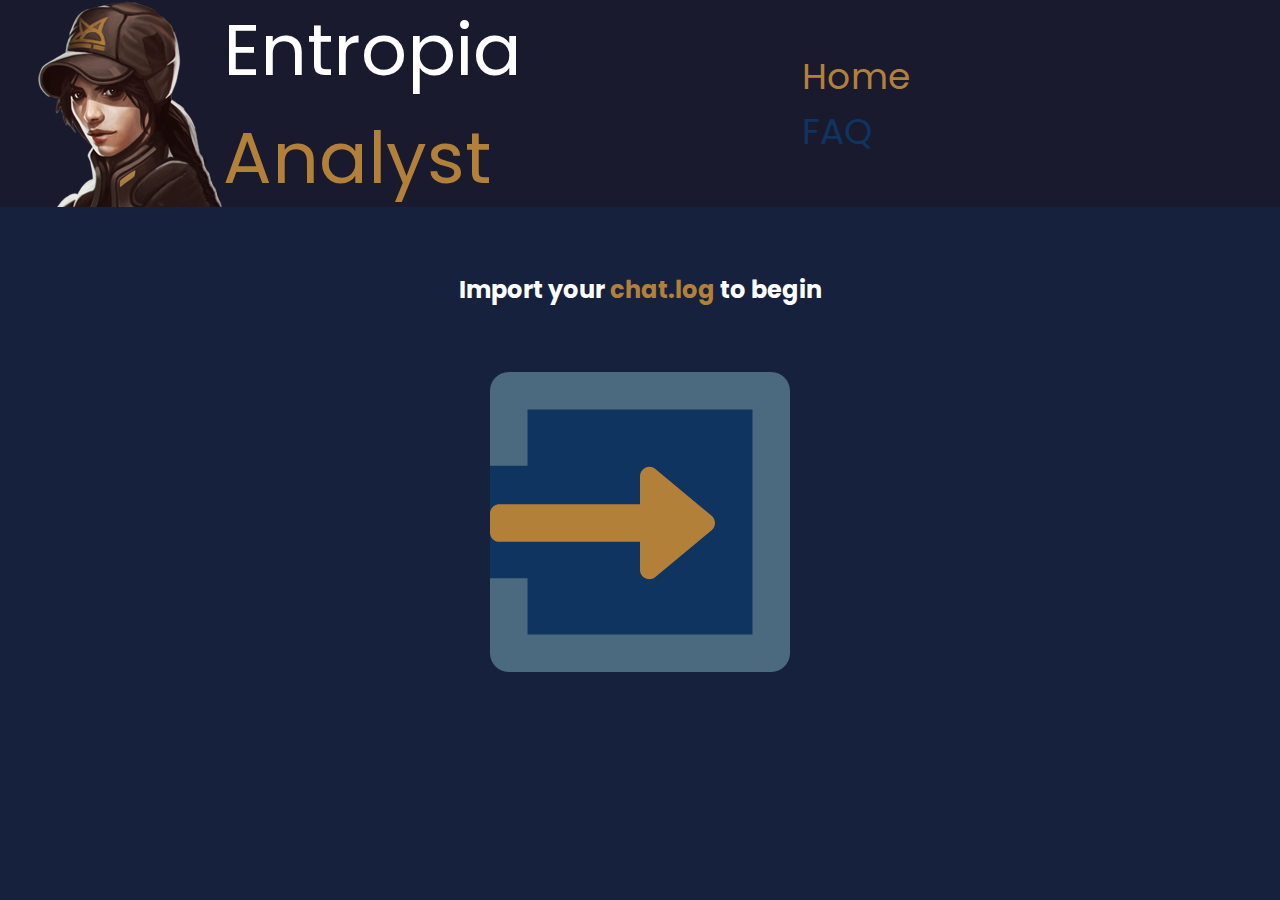
==== index.html @ 2594cc9a "Add file explorer and parser" ====
<!DOCTYPE html>
<html lang="en">
<head>
    <meta charset="UTF-8">
    <meta http-equiv="X-UA-Compatible" content="IE=edge">
    <meta name="viewport" content="width=device-width, initial-scale=1.0">
    <link rel="stylesheet" href="css/style.css">
    <link rel="stylesheet" href="css/animations.css">
    <title>Entropia Analyst</title>
</head>
    <body>
        <header class="darkest">
            <img src="img/logo.png" id="logo"><div id="logo-text">Entropia <span class="accent">Analyst</span></div>
            <nav>
                <ul id="nav-links">
                    <li><a href="#" class="accent">Home</a></li>
                    <li><a href="#">FAQ</a></li>
                </ul>
            </nav>
        </header>
        <center>
            <h2 id="slogan">Import your <span class="accent">chat.log</span> to begin</h2>
            <div id="import" class="inactive">
                <input type="file" accept=".log" id="files" style="display:none" onchange="handleFiles(this.files)"> 
                <img src="img/import_outline.svg" id="importA1">
                <img src="img/import_arrow.svg" id="importB1">
            </div>
        </center>

        <script src="scripts/home.js"></script>
    </body>
</html>
---- css/style.css ----
@import url('https://fonts.googleapis.com/css2?family=Poppins:wght@200&display=swap');

:root {
    --light: #0F3460;
    --dark: #16213E;
    --darkest: #1A1A2E;
    --accent: #B3803A;
    --wolf: #607D8B;
}

* {
    box-sizing: border-box;
    margin: 0;
    padding: 0;
}

body {
    font-family: 'Poppins', sans-serif;
    background-color: var(--dark);
}
  
h2 {
    color: white;
}

header {
    display: flex;
    align-items: center;
    padding-left: 38px;
    height: 207px;
}

ul {
    list-style: none;
}
  
li a {
    font-size: 36px;
    color: var(--light);
    text-align: center;
    text-decoration: none;
}

nav {
    margin-left: auto;
}

.darkest {
    background-color: var(--darkest);
}

.accent {
    color: var(--accent);
}

.inactive {
    transition: all 0.3s ease 0s;
    background-color: var(--light);
}

#nav-links li {
    display: inline-block;
    padding-right: 150px;
}

#nav-links li a {
    transition: all 0.3s ease 0s;
}

#nav-links li a:hover {
    transition: all 0.3s ease 0s;
    color: var(--accent);
}

#logo-text {
    font-size: 72px;
    color: white;
}

#slogan {
    margin-top: 65px;
    margin-bottom: 65px;
}

#import {
    width: 300px;
    height: 300px;
    border-radius: 20px;
    position: relative;
    transition: all 0.3s ease 0s;
}

#import:hover {
    cursor: pointer;
    transition: all 0.3s ease 0s;
    background-color: var(--dark);
}

/* Vector */
#importA1 { position:absolute; top: 0px; left: 0px; z-index: 1; opacity: 0.75; }
#importB1 { position:absolute; top: 93.75px; left: 0px; z-index: 2; }
---- css/animations.css ----
@keyframes flickerAnimation {
    0%   { opacity:1; }
    40%  { opacity:0; }
    100% { opacity:1; }
}

@-o-keyframes flickerAnimation {
    0%   { opacity:1; }
    40%  { opacity:0; }
    100% { opacity:1; }
}

@-moz-keyframes flickerAnimation 
    0%   { opacity:1; }
    40%  { opacity:0; }
    100% { opacity:1; }
}

@-webkit-keyframes flickerAnimation {
    0%   { opacity:1; }
    40%  { opacity:0; }
    100% { opacity:1; }
}

.animate-loading {
     -webkit-animation: flickerAnimation 1.75s infinite;
     -moz-animation: flickerAnimation 1.75s infinite;
     -o-animation: flickerAnimation 1.75s infinite;
      animation: flickerAnimation 1.75s infinite;
}
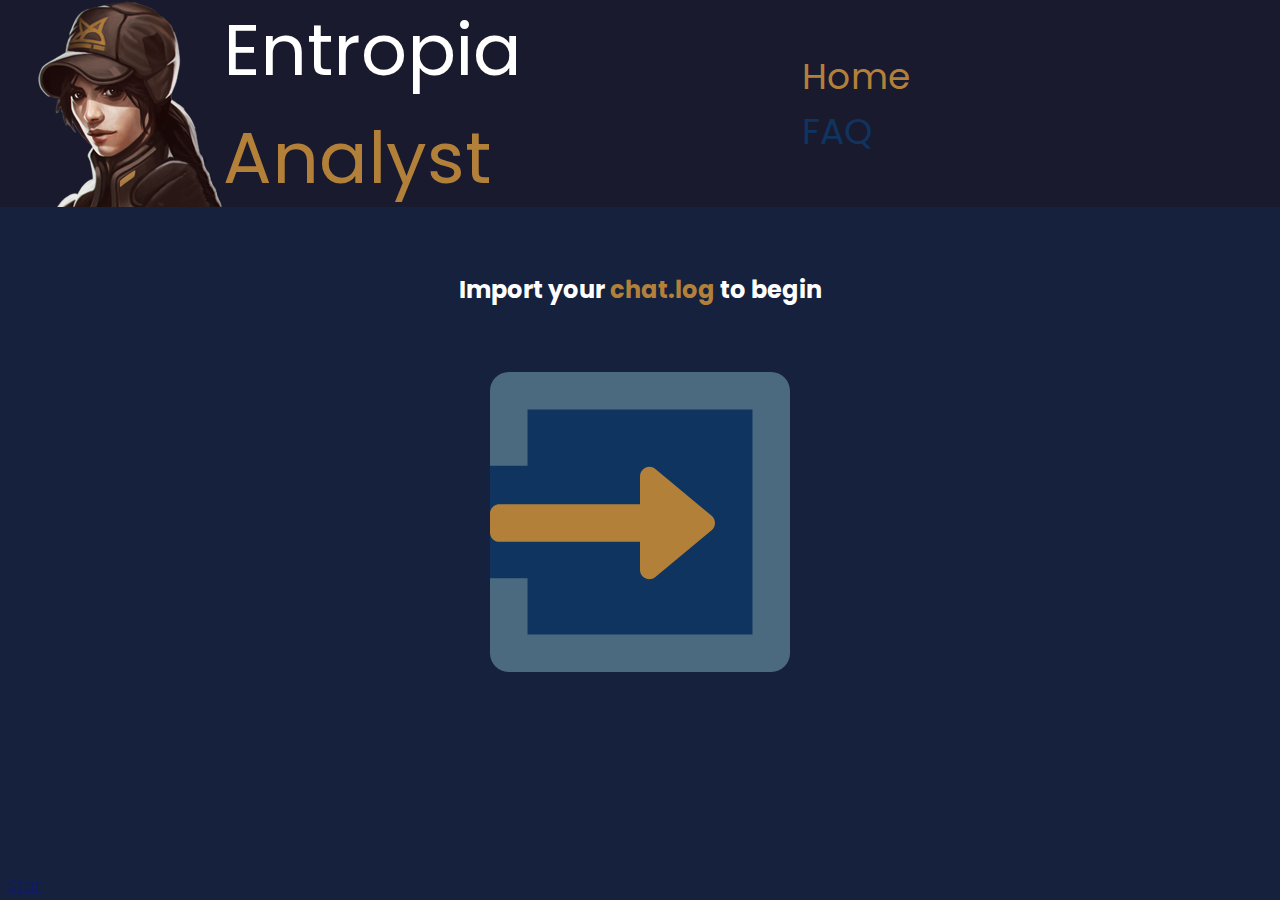
==== commit f4603435: "Add floating footer" ====
--- a/index.html
+++ b/index.html
@@ -4,13 +4,18 @@
     <meta charset="UTF-8">
     <meta http-equiv="X-UA-Compatible" content="IE=edge">
     <meta name="viewport" content="width=device-width, initial-scale=1.0">
-    <link rel="stylesheet" href="css/style.css">
-    <link rel="stylesheet" href="css/animations.css">
+    <!--<link rel="stylesheet" href="src/css/vendor/Chart.min.css">-->
+    <link rel="stylesheet" href="src/css/style.css">
+    <link rel="stylesheet" href="src/css/animations.css">
     <title>Entropia Analyst</title>
+
+    <!--<script src="src/scripts/vendor/Chart.min.js" defer></script>-->
+    <script async defer src="https://buttons.github.io/buttons.js"></script>
+    <script type="module" src="src/scripts/home.js" defer></script>
 </head>
     <body>
         <header class="darkest">
-            <img src="img/logo.png" id="logo"><div id="logo-text">Entropia <span class="accent">Analyst</span></div>
+            <img src="src/img/logo.png" id="logo"><div id="logo-text">Entropia <span class="accent">Analyst</span></div>
             <nav>
                 <ul id="nav-links">
                     <li><a href="#" class="accent">Home</a></li>
@@ -20,13 +25,19 @@
         </header>
         <center>
             <h2 id="slogan">Import your <span class="accent">chat.log</span> to begin</h2>
-            <div id="import" class="inactive">
-                <input type="file" accept=".log" id="files" style="display:none" onchange="handleFiles(this.files)"> 
-                <img src="img/import_outline.svg" id="importA1">
-                <img src="img/import_arrow.svg" id="importB1">
-            </div>
+            <!--<h2 id="slogan">Showing <span class="accent">2</span> skills since <span class="accent">2021-09-18</span></h2>-->
+            <section id="import" class="inactive">
+                <input type="file" accept=".log" id="files" style="display:none"> 
+                <img src="src/img/import_outline.svg" id="importA1">
+                <img src="src/img/import_arrow.svg" id="importB1">
+            </section>
+            <section id="analysis">
+                <!--<div id="chart"><canvas id="canvas"></canvas></div>-->
+                <div id="skills"></div>
+            </section>
+            <section id="social">
+                <a class="github-button" href="https://github.com/bayrock/Entropia-Analyst" data-color-scheme="no-preference: dark_high_contrast; light: light; dark: dark;" data-size="large" aria-label="Star bayrock/Entropia-Analyst on GitHub">Star</a>
+            </section>
         </center>
-
-        <script src="scripts/home.js"></script>
     </body>
 </html>--- a/src/css/style.css
+++ b/src/css/style.css
@@ -0,0 +1,150 @@
+@import url('https://fonts.googleapis.com/css2?family=Poppins:wght@200&display=swap');
+
+:root {
+    --light: #0F3460;
+    --dark: #16213E;
+    --darkest: #1A1A2E;
+    --darkest80: #1A1A2E80;
+    --accent: #B3803A;
+    --wolf: #607D8B;
+}
+
+* {
+    box-sizing: border-box;
+    margin: 0;
+    padding: 0;
+}
+
+body {
+    font-family: 'Poppins';
+    background-color: var(--dark);
+}
+  
+h2 {
+    color: white;
+}
+
+header {
+    display: flex;
+    align-items: center;
+    padding-left: 38px;
+    height: 207px;
+}
+
+ul {
+    list-style: none;
+}
+  
+li a {
+    font-size: 36px;
+    color: var(--light);
+    text-align: center;
+    text-decoration: none;
+}
+
+nav {
+    margin-left: auto;
+}
+
+.darkest {
+    background-color: var(--darkest);
+}
+
+.accent {
+    color: var(--accent);
+}
+
+.inactive {
+    transition: all 0.3s ease 0s;
+    background-color: var(--light);
+}
+
+.skill-well {
+    width: 700px;
+    height: 100px;
+    padding: 25px 30px;
+    margin: 32.5px 0px 15px 0px;
+    /*background-color: var(--darkest80);*/
+    /*background: linear-gradient(90deg, var(--darkest80) 75%, var(--light) 25%);*/
+}
+
+.skill-icon {
+    width: 50px;
+    height: 50px;
+    float: left;
+    border: 1px solid var(--accent);
+    box-sizing: border-box;
+    border-radius: 25px;
+}
+
+.skill-label {
+    float: left;
+    padding-top: 5px;
+    padding-left: 20px;
+    font-weight: 600;
+    font-size: 22px;
+    color: var(--accent);
+}
+
+.skill-gain {
+    float: right;
+    padding-top: 5px;
+    font-size: 22px;
+    color: var(--wolf);
+}
+
+#nav-links li {
+    display: inline-block;
+    padding-right: 150px;
+}
+
+#nav-links li a {
+    transition: all 0.3s ease 0s;
+}
+
+#nav-links li a:hover {
+    transition: all 0.3s ease 0s;
+    color: var(--accent);
+}
+
+#logo-text {
+    font-size: 72px;
+    color: white;
+}
+
+#slogan {
+    margin-top: 65px;
+}
+
+#social {
+    position: fixed;
+    bottom: 0;
+    /*right: 0;*/
+    padding-left: 8px;
+    padding-bottom: 2px;
+    /*padding-right: 6px;*/
+    opacity: 0.2;
+}
+
+#chart { 
+    width: 50%;
+}
+
+#import {
+    width: 300px;
+    height: 300px;
+    border-radius: 20px;
+    position: relative;
+    margin-top: 65px;
+    transition: all 0.3s ease 0s;
+}
+
+#import:hover {
+    cursor: pointer;
+    transition: all 0.3s ease 0s;
+    background-color: var(--dark);
+}
+
+/* Vector */
+#importA1 { position:absolute; top: 0px; left: 0px; z-index: 1; opacity: 0.75; }
+#importB1 { position:absolute; top: 93.75px; left: 0px; z-index: 2; }--- a/src/css/animations.css
+++ b/src/css/animations.css
@@ -0,0 +1,30 @@
+@keyframes flickerAnimation {
+    0%   { opacity:1; }
+    40%  { opacity:0; }
+    100% { opacity:1; }
+}
+
+@-o-keyframes flickerAnimation {
+    0%   { opacity:1; }
+    40%  { opacity:0; }
+    100% { opacity:1; }
+}
+
+@-moz-keyframes flickerAnimation 
+    0%   { opacity:1; }
+    40%  { opacity:0; }
+    100% { opacity:1; }
+}
+
+@-webkit-keyframes flickerAnimation {
+    0%   { opacity:1; }
+    40%  { opacity:0; }
+    100% { opacity:1; }
+}
+
+.animate-loading {
+     -webkit-animation: flickerAnimation 1.75s infinite;
+     -moz-animation: flickerAnimation 1.75s infinite;
+     -o-animation: flickerAnimation 1.75s infinite;
+      animation: flickerAnimation 1.75s infinite;
+}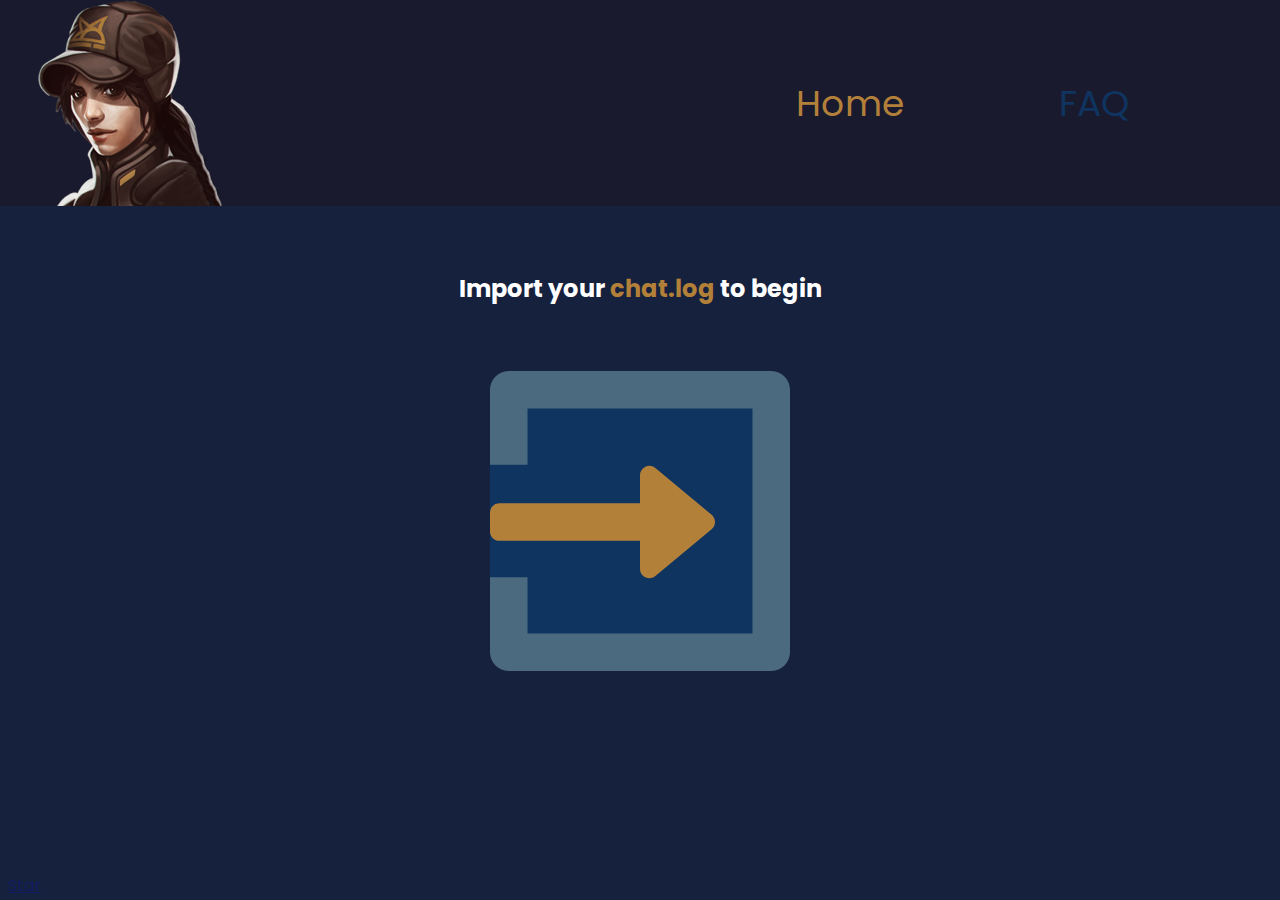
==== commit 5b3b90ae: "Implement responsive styling" ====
--- a/index.html
+++ b/index.html
@@ -15,16 +15,16 @@
 </head>
     <body>
         <header class="darkest">
-            <img src="src/img/logo.png" id="logo"><div id="logo-text">Entropia <span class="accent">Analyst</span></div>
+            <img src="src/img/logo.png" id="logo"><div id="logo-text" class="no-select">Entropia <span class="accent">Analyst</span></div>
             <nav>
-                <ul id="nav-links">
+                <ul id="nav-links" class="no-select">
                     <li><a href="#" class="accent">Home</a></li>
                     <li><a href="#">FAQ</a></li>
                 </ul>
             </nav>
         </header>
-        <center>
-            <h2 id="slogan">Import your <span class="accent">chat.log</span> to begin</h2>
+        <main>
+            <h2 id="slogan" class="no-select">Import your <span class="accent">chat.log</span> to begin</h2>
             <!--<h2 id="slogan">Showing <span class="accent">2</span> skills since <span class="accent">2021-09-18</span></h2>-->
             <section id="import" class="inactive">
                 <input type="file" accept=".log" id="files" style="display:none"> 
@@ -35,9 +35,9 @@
                 <!--<div id="chart"><canvas id="canvas"></canvas></div>-->
                 <div id="skills"></div>
             </section>
-            <section id="social">
-                <a class="github-button" href="https://github.com/bayrock/Entropia-Analyst" data-color-scheme="no-preference: dark_high_contrast; light: light; dark: dark;" data-size="large" aria-label="Star bayrock/Entropia-Analyst on GitHub">Star</a>
-            </section>
-        </center>
+        </main>
+        <footer>
+            <a class="github-button" href="https://github.com/bayrock/Entropia-Analyst" data-color-scheme="no-preference: dark_high_contrast; light: light; dark: dark;" data-size="large" aria-label="Star bayrock/Entropia-Analyst on GitHub">Star</a>
+        </footer>
     </body>
 </html>--- a/src/css/style.css
+++ b/src/css/style.css
@@ -28,7 +28,15 @@
     display: flex;
     align-items: center;
     padding-left: 38px;
-    height: 207px;
+    height: auto; /*207px*/
+    width: auto;
+}
+
+main {
+    display: flex;
+    flex-direction: column;
+    align-items: center;
+    align-content: center;
 }
 
 ul {
@@ -46,6 +54,16 @@
     margin-left: auto;
 }
 
+footer {
+    position: fixed;
+    bottom: 0;
+    /*right: 0;*/
+    padding-left: 8px;
+    padding-bottom: 2px;
+    /*padding-right: 6px;*/
+    opacity: 0.2;
+}
+
 .darkest {
     background-color: var(--darkest);
 }
@@ -57,6 +75,10 @@
 .inactive {
     transition: all 0.3s ease 0s;
     background-color: var(--light);
+}
+
+.no-select {
+    user-select: none;
 }
 
 .skill-well {
@@ -113,17 +135,8 @@
 }
 
 #slogan {
+    text-align: center;
     margin-top: 65px;
-}
-
-#social {
-    position: fixed;
-    bottom: 0;
-    /*right: 0;*/
-    padding-left: 8px;
-    padding-bottom: 2px;
-    /*padding-right: 6px;*/
-    opacity: 0.2;
 }
 
 #chart { 
@@ -147,4 +160,53 @@
 
 /* Vector */
 #importA1 { position:absolute; top: 0px; left: 0px; z-index: 1; opacity: 0.75; }
-#importB1 { position:absolute; top: 93.75px; left: 0px; z-index: 2; }+#importB1 { position:absolute; top: 93.75px; left: 0px; z-index: 2; }
+
+/* iPad Pro and below */
+@media only screen and (max-width: 1300px) {
+    nav {
+        overflow: hidden;
+    }
+
+    #logo-text {
+        display: none;
+    }
+}
+
+/* Below iPad */
+@media only screen and (max-width: 710px) {
+    .skill-well {
+        width: 100vw;
+        overflow: hidden;
+    }
+
+    .skill-label {
+        font-size: 14px;
+    }
+
+    .skill-label,
+    .skill-gain {
+        float: none;
+        padding-top: 0px;
+    }
+
+    .skill-icon {
+        margin-right: 10px;
+    }
+}
+
+/* iPhone 5 5/SE and below */
+@media only screen and (max-width: 330px) {
+    header {
+        padding-left: 10px;
+    }
+
+    li a {
+        font-size: 24px;
+    }
+
+    #import {
+        transform: scale(0.7);
+        margin-top: 0px;
+    }
+}
--- a/src/css/animations.css
+++ b/src/css/animations.css
@@ -10,7 +10,7 @@
     100% { opacity:1; }
 }
 
-@-moz-keyframes flickerAnimation 
+@-moz-keyframes flickerAnimation {
     0%   { opacity:1; }
     40%  { opacity:0; }
     100% { opacity:1; }
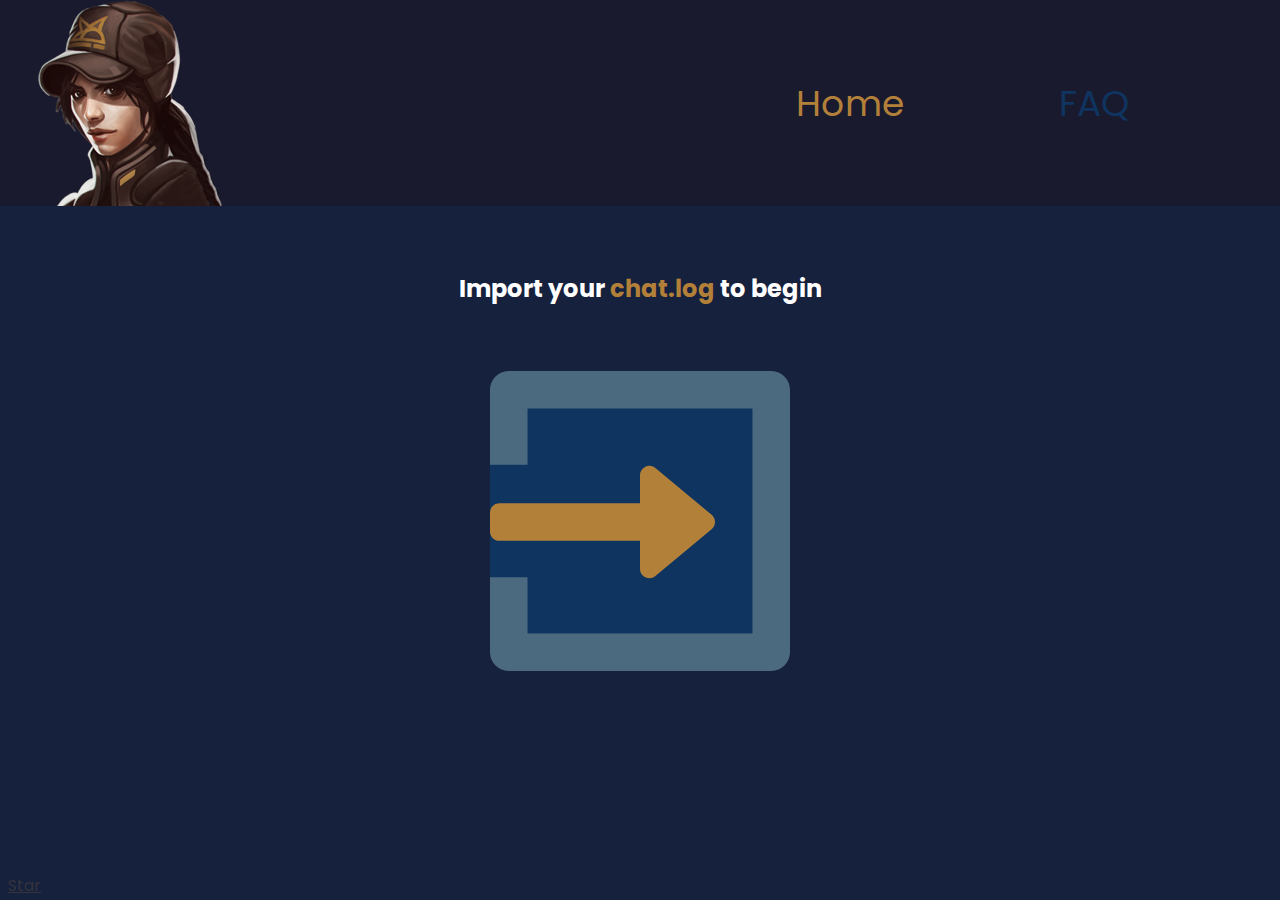
==== commit 3ba292ef: "Implement FAQ functionality" ====
--- a/index.html
+++ b/index.html
@@ -4,12 +4,13 @@
     <meta charset="UTF-8">
     <meta http-equiv="X-UA-Compatible" content="IE=edge">
     <meta name="viewport" content="width=device-width, initial-scale=1.0">
-    <!--<link rel="stylesheet" href="src/css/vendor/Chart.min.css">-->
-    <link rel="stylesheet" href="src/css/style.css">
-    <link rel="stylesheet" href="src/css/animations.css">
+    <link rel="stylesheet" href="src/css/shared.css">
+    <link rel="stylesheet" href="src/css/home.css">
+    <!-- <link rel="stylesheet" href="src/css/animations.css"> -->
+    <!-- <link rel="stylesheet" href="src/css/vendor/Chart.min.css"> -->
     <title>Entropia Analyst</title>
 
-    <!--<script src="src/scripts/vendor/Chart.min.js" defer></script>-->
+    <!-- <script src="src/scripts/vendor/Chart.min.js" defer></script> -->
     <script async defer src="https://buttons.github.io/buttons.js"></script>
     <script type="module" src="src/scripts/home.js" defer></script>
 </head>
@@ -19,20 +20,20 @@
             <nav>
                 <ul id="nav-links" class="no-select">
                     <li><a href="#" class="accent">Home</a></li>
-                    <li><a href="#">FAQ</a></li>
+                    <li><a href="faq.html#question1">FAQ</a></li>
                 </ul>
             </nav>
         </header>
         <main>
             <h2 id="slogan" class="no-select">Import your <span class="accent">chat.log</span> to begin</h2>
-            <!--<h2 id="slogan">Showing <span class="accent">2</span> skills since <span class="accent">2021-09-18</span></h2>-->
+            <!-- <h2 id="slogan">Showing <span class="accent">2</span> skills since <span class="accent">2021-09-18</span></h2> -->
             <section id="import" class="inactive">
                 <input type="file" accept=".log" id="files" style="display:none"> 
-                <img src="src/img/import_outline.svg" id="importA1">
-                <img src="src/img/import_arrow.svg" id="importB1">
+                <img src="src/img/import_outline.svg" id="import-outline">
+                <img src="src/img/import_arrow.svg" id="import-arrow">
             </section>
             <section id="analysis">
-                <!--<div id="chart"><canvas id="canvas"></canvas></div>-->
+                <!-- <div id="chart"><canvas id="canvas"></canvas></div> -->
                 <div id="skills"></div>
             </section>
         </main>
--- a/src/css/shared.css
+++ b/src/css/shared.css
@@ -0,0 +1,126 @@
+@import url('https://fonts.googleapis.com/css2?family=Poppins:wght@200&display=swap');
+
+:root {
+    --light: #0F3460;
+    --dark: #16213E;
+    --darkest: #1A1A2E;
+    --darkest80: #1A1A2E80;
+    --accent: #B3803A;
+    --wolf: #607D8B;
+}
+
+* {
+    box-sizing: inherit;
+    margin: 0;
+    padding: 0;
+}
+
+html {
+    box-sizing: border-box;
+}
+
+body {
+    font-family: 'Poppins';
+    background-color: var(--dark);
+}
+
+header {
+    display: flex;
+    align-items: center;
+    padding-left: 38px;
+    height: auto; /* 207px */
+    width: auto;
+}
+
+a {
+    color: var(--accent)
+}
+
+nav {
+    margin-left: auto;
+}
+
+main {
+    display: flex;
+    flex-direction: column;
+    align-items: center;
+    justify-content: center;
+}
+
+h2, p {
+    color: white;
+}
+
+ul {
+    list-style: none;
+}
+  
+li a {
+    font-size: 36px;
+    color: var(--light);
+    text-align: center;
+    text-decoration: none;
+}
+
+footer {
+    position: fixed;
+    bottom: 0;
+    /* right: 0; */
+    padding-left: 8px;
+    padding-bottom: 2px;
+    /* padding-right: 6px; */
+    opacity: 0.2;
+}
+
+.darkest {
+    background-color: var(--darkest);
+}
+
+.accent {
+    color: var(--accent);
+}
+
+.no-select {
+    user-select: none;
+}
+
+#nav-links li {
+    display: inline-block;
+    padding-right: 150px;
+}
+
+#nav-links li a {
+    transition: all 0.3s ease 0s;
+}
+
+#nav-links li a:hover {
+    transition: all 0.3s ease 0s;
+    color: var(--accent);
+}
+
+#logo-text {
+    font-size: 72px;
+    color: white;
+}
+
+/* iPad Pro and below */
+@media only screen and (max-width: 1300px) {
+    nav {
+        overflow: hidden;
+    }
+
+    #logo-text {
+        display: none;
+    }
+}
+
+/* iPhone 5 5/SE and below */
+@media only screen and (max-width: 330px) {
+    header {
+        padding-left: 10px;
+    }
+
+    li a {
+        font-size: 24px;
+    }
+}
--- a/src/css/home.css
+++ b/src/css/home.css
@@ -0,0 +1,97 @@
+
+.inactive {
+    transition: all 0.3s ease 0s;
+    background-color: var(--light);
+}
+
+.skill-well {
+    width: 700px;
+    height: 100px;
+    padding: 25px 30px;
+    margin: 32.5px 0px 15px 0px;
+    /*background-color: var(--darkest80);*/
+    /*background: linear-gradient(90deg, var(--darkest80) 75%, var(--light) 25%);*/
+}
+
+.skill-icon {
+    width: 50px;
+    height: 50px;
+    float: left;
+    border: 1px solid var(--accent);
+    box-sizing: border-box;
+    border-radius: 25px;
+}
+
+.skill-label {
+    float: left;
+    padding-top: 5px;
+    padding-left: 20px;
+    font-weight: 600;
+    font-size: 22px;
+    color: var(--accent);
+}
+
+.skill-gain {
+    float: right;
+    padding-top: 5px;
+    font-size: 22px;
+    color: var(--wolf);
+}
+
+#slogan {
+    text-align: center;
+    margin-top: 65px;
+}
+
+#chart { 
+    width: 50%;
+}
+
+#import {
+    width: 300px;
+    height: 300px;
+    border-radius: 20px;
+    position: relative;
+    margin-top: 65px;
+    transition: all 0.3s ease 0s;
+}
+
+#import:hover {
+    cursor: pointer;
+    transition: all 0.3s ease 0s;
+    background-color: var(--dark);
+}
+
+/* Vector */
+#import-outline { position:absolute; top: 0px; left: 0px; z-index: 1; opacity: 0.75; }
+#import-arrow { position:absolute; top: 93.75px; left: 0px; z-index: 2; }
+
+/* Below iPad */
+@media only screen and (max-width: 710px) {
+    .skill-well {
+        width: 100vw;
+        overflow: hidden;
+    }
+
+    .skill-label {
+        font-size: 14px;
+    }
+
+    .skill-label,
+    .skill-gain {
+        float: none;
+        padding-top: 0px;
+    }
+
+    .skill-icon {
+        margin-right: 10px;
+    }
+}
+
+/* iPhone 5 5/SE and below */
+@media only screen and (max-width: 330px) {
+    #import {
+        transform: scale(0.7);
+        margin-top: 0px;
+    }
+}
--- a/src/css/animations.css
+++ b/src/css/animations.css
@@ -1,30 +1,30 @@
-@keyframes flickerAnimation {
+@keyframes pulseAnimation {
     0%   { opacity:1; }
     40%  { opacity:0; }
     100% { opacity:1; }
 }
 
-@-o-keyframes flickerAnimation {
+@-o-keyframes pulseAnimation {
     0%   { opacity:1; }
     40%  { opacity:0; }
     100% { opacity:1; }
 }
 
-@-moz-keyframes flickerAnimation {
+@-moz-keyframes pulseAnimation {
     0%   { opacity:1; }
     40%  { opacity:0; }
     100% { opacity:1; }
 }
 
-@-webkit-keyframes flickerAnimation {
+@-webkit-keyframes pulseAnimation {
     0%   { opacity:1; }
     40%  { opacity:0; }
     100% { opacity:1; }
 }
 
-.animate-loading {
-     -webkit-animation: flickerAnimation 1.75s infinite;
-     -moz-animation: flickerAnimation 1.75s infinite;
-     -o-animation: flickerAnimation 1.75s infinite;
-      animation: flickerAnimation 1.75s infinite;
+.animate-pulse {
+     -webkit-animation: pulseAnimation 1.75s infinite;
+     -moz-animation: pulseAnimation 1.75s infinite;
+     -o-animation: pulseAnimation 1.75s infinite;
+      animation: pulseAnimation 1.75s infinite;
 }